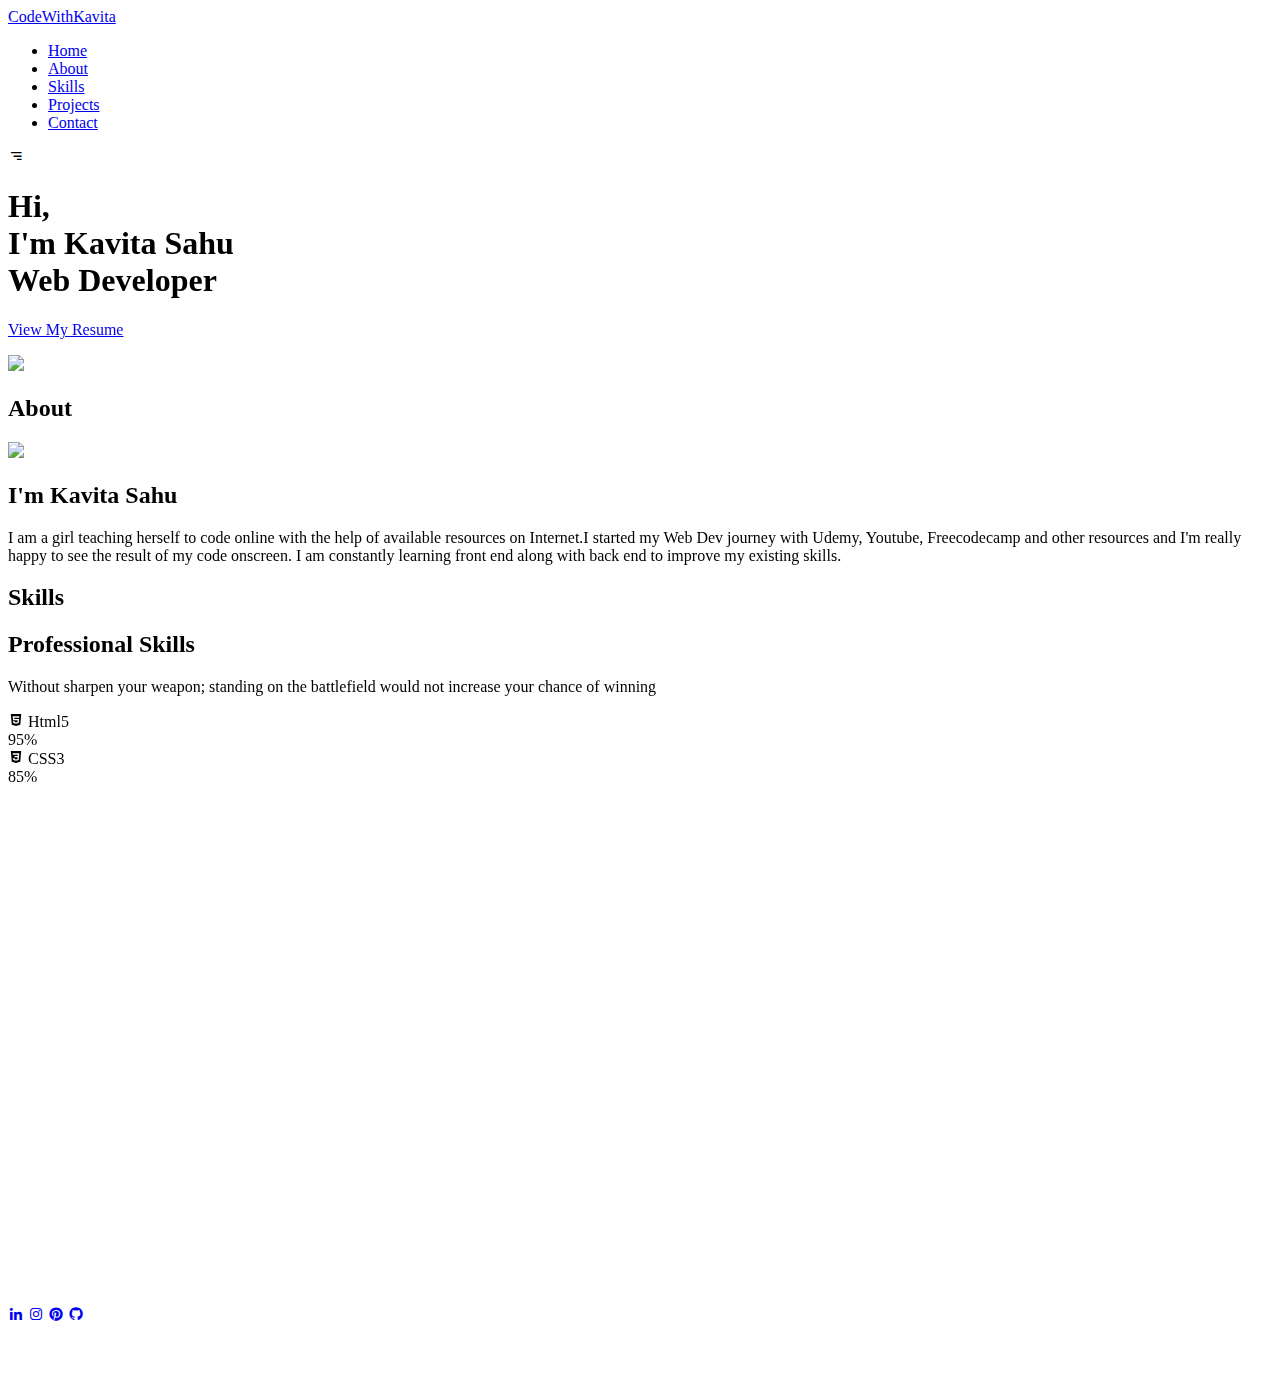
==== index.html @ 17d5a654 "Add files via upload" ====
<!DOCTYPE html>
<html lang="en">
  <head>
    <meta charset="UTF-8" />
    <meta http-equiv="X-UA-Compatible" content="IE=edge" />
    <meta name="viewport" content="width=device-width, initial-scale=1.0" />
    <title>Kv Portfolio</title>
    <link rel="stylesheet" href="./assets/css/styles.css" />
    <link
      rel="stylesheet"
      href="https://unpkg.com/boxicons@latest/css/boxicons.min.css"
    />
    <link href="https://unpkg.com/aos@2.3.1/dist/aos.css" rel="stylesheet" />
  </head>
  <body>
    <!-- Header Section -->
    <header class="header">
      <nav class="nav bd_grid">
        <div>
          <a href="#" class="nav_logo">CodeWithKavita</a>
        </div>

        <div class="nav_menu" id="nav_menu">
          <ul class="nav_list">
            <li class="nav_items">
              <a href="#home" class="nav_link active">Home</a>
            </li>
            <li class="nav_items">
              <a href="#about" class="nav_link active">About</a>
            </li>
            <li class="nav_items">
              <a href="#skills" class="nav_link active">Skills</a>
            </li>
            <li class="nav_items">
              <a href="#projects" class="nav_link active">Projects</a>
            </li>
            <li class="nav_items">
              <a href="#contact" class="nav_link active">Contact</a>
            </li>
          </ul>
        </div>

        <div class="nav_toggle" id="nav_toggle">
          <i class="bx bx-menu-alt-right"></i>
        </div>
      </nav>
    </header>

    <main class="main">
      <!-- HOME SECTION -->
      <section class="home bd_grid" id="home">
        <div class="home_data" data-aos="fade-down">
          <h1 class="home_title">
            Hi, <br />I'm <span class="home_title-color">Kavita Sahu</span
            ><br />Web Developer
          </h1><a href="My Resume.pdf" target="_blank" class="button"></i>View My Resume</a>
        </p>
        </div>
        <div class="home_img" data-aos="fade-down" data-aos-delay="500">
          <img src="assets/img/home.png">
      </div>
      </section>

      <!-- ABOUT SECTION -->
      <section class="about section" id="about">
        <h2 class="section-title" data-aos="fade-down">About</h2>

        <div class="about_container bd_grid">
          <div class="about_img" data-aos="fade-down" data-aos-delay="50">
            <img src="assets/img/about.png">
            
              <title>profile</title>
              <line
                y1="741.25278"
                x2="166"
                y2="741.25278"
                fill="none"
                stroke="#3f3d56"
                stroke-miterlimit="10"
              />
              <rect
                x="243"
                y="127.75278"
                width="737"
                height="499"
                rx="19.39764"
                fill="#f2f2f2"
              />
              <rect
                x="220.5"
                y="96.25278"
                width="737"
                height="499"
                rx="19.39764"
                fill="none"
                stroke="#3f3d56"
                stroke-miterlimit="10"
              />
              <line
                x1="220.5"
                y1="144.09298"
                x2="957.5"
                y2="144.09298"
                fill="none"
                stroke="#3f3d56"
                stroke-miterlimit="10"
              />
              <rect
                x="661"
                y="256.25278"
                width="201"
                height="31"
                rx="7.09252"
                fill="#6c63ff"
                opacity="0.3"
              />
              <rect
                x="622.5"
                y="342.25278"
                width="278"
                height="25"
                rx="7.09252"
                fill="#6c63ff"
                opacity="0.3"
              />
              <rect
                x="622.5"
                y="410.25278"
                width="278"
                height="25"
                rx="7.09252"
                fill="#6c63ff"
                opacity="0.3"
              />
              <rect
                x="622.5"
                y="478.25278"
                width="278"
                height="25"
                rx="7.09252"
                fill="#6c63ff"
                opacity="0.3"
              />
              <rect
                x="671"
                y="246.25278"
                width="201"
                height="31"
                rx="7.09252"
                fill="none"
                stroke="#3f3d56"
                stroke-miterlimit="10"
              />
              <rect
                x="632.5"
                y="332.25278"
                width="278"
                height="25"
                rx="7.09252"
                fill="none"
                stroke="#3f3d56"
                stroke-miterlimit="10"
              />
              <rect
                x="632.5"
                y="400.25278"
                width="278"
                height="25"
                rx="7.09252"
                fill="none"
                stroke="#3f3d56"
                stroke-miterlimit="10"
              />
              <rect
                x="632.5"
                y="468.25278"
                width="278"
                height="25"
                rx="7.09252"
                fill="none"
                stroke="#3f3d56"
                stroke-miterlimit="10"
              />
              <circle
                cx="276.5"
                cy="126.25278"
                r="15"
                fill="#6c63ff"
                opacity="0.3"
              />
              <circle
                cx="318.5"
                cy="126.25278"
                r="15"
                fill="#6c63ff"
                opacity="0.3"
              />
              <circle
                cx="360.5"
                cy="126.25278"
                r="15"
                fill="#6c63ff"
                opacity="0.3"
              />
              <circle
                cx="282.5"
                cy="120.25278"
                r="15"
                fill="none"
                stroke="#3f3d56"
                stroke-miterlimit="10"
              />
              <circle
                cx="324.5"
                cy="120.25278"
                r="15"
                fill="none"
                stroke="#3f3d56"
                stroke-miterlimit="10"
              />
              <circle
                cx="366.5"
                cy="120.25278"
                r="15"
                fill="none"
                stroke="#3f3d56"
                stroke-miterlimit="10"
              />
              <path
                d="M537.854,653.37916c-2.51135-11.56848-3.17724-27.36932-2.33252-38.36047,0,0-12.69836-55.78644-22.68994-60.99133l-.00305.003c-.153.19678-5.00195,6.55383-5.61706,26.22443-.62452,19.98284-7.69971,33.09655-7.69971,33.09655s2.28955,24.90766.98047,40.02777Z"
                transform="translate(-84.5 -79.12639)"
                fill="#6c63ff"
              />
              <path
                d="M630.22827,298.37916H399.77173A23.77169,23.77169,0,0,0,376,322.15083V629.6075a23.77168,23.77168,0,0,0,23.77173,23.77166h80.855c-2.7002-11.19934-6.057-28.69067-2.65735-40.85241l-.00159-.008.0022.00525c.15869-.56757.32727-1.12738.51611-1.67047a63.49747,63.49747,0,0,0,2.29175-24.35407,50.6095,50.6095,0,0,0,0-21.23175c-2.4978-11.65564-4.24634-23.10522-4.24634-23.10522s-1.377-15.40234-.1748-24.84424c.02661-.2074.05762-.404.08667-.60541-.42432-.09655-.66235-.15228-.66235-.15228s3.53881-16.02789,4.78759-26.22748c.29493-2.40783.683-5.46032,1.10315-8.71478a20.93993,20.93993,0,0,1-3.3927-.86035c-11.24035-3.9549-14.779-39.75751-14.779-39.75751V429.656s-3.74683-17.38092,9.36694-25.08258c12.62793-7.41644,17.66968-9.44617,18.02613-9.58643.09619-.06878.19018-.13128.28833-.20727a11.06127,11.06127,0,0,0,3.28967-4.23371q.02619-.42873.01233-.85211c-.21326-4.06665-3.04419-7.76507-5.73047-10.99225q-3.43653-4.12857-6.87341-8.25726a8.07194,8.07194,0,0,1-1.77027-2.86487,6.604,6.604,0,0,1-.187-1.80389q-.00275-.33691.004-.673.056-3.07836.16724-6.15545c.06445-1.79224.51562-4.05353,2.27075-4.42182.91284-.19159,2.12109.14246,2.60364-.65576a1.56534,1.56534,0,0,0,.11682-1.06054c-.00586.02661-.00733.05444-.015.0805-.00586-.03339-.01159-.06695-.01782-.09985a22.43656,22.43656,0,0,1-.65051-4.38636,5.84207,5.84207,0,0,1,.282-1.96984c1.01672-2.97516,4.51782-4.196,7.61133-4.75727,3.09375-.56134,6.56653-1.04425,8.5083-3.51709a26.9506,26.9506,0,0,1,1.68884-2.37384,6.62979,6.62979,0,0,1,3.16589-1.59674,17.49792,17.49792,0,0,1,11.50623,1.02118c1.49646.68286,2.99963,1.60248,4.64124,1.49841,1.70507-.108,3.16162-1.3081,4.84509-1.60009,2.71911-.47156,5.31872,1.56567,6.65869,3.97827a9.85108,9.85108,0,0,1,1.23279,5.02313,6.912,6.912,0,0,1-1.76416,4.74109c-1.17017,1.24145-2.91626,2.09418-3.4021,3.72955-.198.66565-.152,1.38257-.32691,2.05457-.02185.084-.05737.16241-.08606.24365.03211.04169.06714.08112.09888.123a21.231,21.231,0,0,1-10.33215,33.01928c-.00794.21058-.01624.42133-.01514.63306a9.173,9.173,0,0,0,2.8396,7.0647l18.54724,7.606s11.16565-1.3534,15.19495,15.30957a28.82628,28.82628,0,0,1,.68982,8.45746c-.14636,2.51251.19507,6.93573,3.05725,12.66,4.57934,9.15881,3.53857,30.18237-5.82837,32.26392-8.87231,1.97161-12.32361,1.14331-12.66382,1.05023l-.02014.3681c.14612,3.94489,1.55029,37.969,6.64758,42.086,1.40955,1.13849,1.14026,1.90753-.01635,2.42578l.0028.00336s.0094.21856.03113.612c.15308,2.48846.93994,11.96472,4.35254,17.357,3.956,6.24457,3.54077,42.25739,3.54077,42.25739l2.70386,21.23181s-1.66419,13.11371,0,15.4024c.94556,1.29785,2.09057,21.40351,2.905,38.56964h69.53027A23.77168,23.77168,0,0,0,654,629.6075V322.15083A23.77169,23.77169,0,0,0,630.22827,298.37916Z"
                transform="translate(-84.5 -79.12639)"
                fill="#6c63ff"
              />
              <rect
                x="267.5"
                y="192.25278"
                width="278"
                height="355"
                rx="23.77165"
                fill="none"
                stroke="#3f3d56"
                stroke-miterlimit="10"
              />
              <path
                d="M185.32419,400.757S176,398,174,401s2.72669,24.7477,2.72669,24.7477l20.54589,1.24859-7.17022-18.10653Z"
                transform="translate(-84.5 -79.12639)"
                fill="#2f2e41"
              />
              <path
                d="M113.44417,579.34709s18.69466,41.04232,4.29762,39.753-19.98395-39.753-19.98395-39.753Z"
                transform="translate(-84.5 -79.12639)"
                fill="#a0616a"
              />
              <path
                d="M235.71128,575.07127s-8.20129,44.34751,5.45523,39.61078,9.76437-43.40874,9.76437-43.40874Z"
                transform="translate(-84.5 -79.12639)"
                fill="#a0616a"
              />
              <path
                d="M181.34664,390.46647s-.21488,20.6286,7.73573,21.703-4.51251,12.03335-4.51251,12.03335l-14.18216,2.79346L149.974,425.49212l-9.025-11.60359s15.90121-7.52084,9.025-30.9429Z"
                transform="translate(-84.5 -79.12639)"
                fill="#a0616a"
              />
              <path
                d="M181.34664,390.46647s-.21488,20.6286,7.73573,21.703-4.51251,12.03335-4.51251,12.03335l-14.18216,2.79346L149.974,425.49212l-9.025-11.60359s15.90121-7.52084,9.025-30.9429Z"
                transform="translate(-84.5 -79.12639)"
                opacity="0.1"
              />
              <path
                d="M217.87645,564.95005s10.09942,21.703,2.14881,89.82036c0,0,2.3637,24.0667.42977,28.5792s-17.83515,65.75367-17.83515,65.75367-20.41371,4.5125-23.20717-9.025c0,0,2.79346-19.33931,2.57857-22.34765s4.51251-35.88516,4.51251-35.88516l-9.66966-63.60485-7.306,57.37329s0,16.54586-2.36369,20.19884,0,77.14236,0,77.14236,6.66132,11.17383-3.4381,11.38871-19.12443-.21488-19.984-7.306-1.28929-14.18216-3.4381-18.47979-4.94227-53.50543-4.29762-70.69593-14.18216-105.50669-9.45478-114.74659S217.87645,564.95005,217.87645,564.95005Z"
                transform="translate(-84.5 -79.12639)"
                fill="#2f2e41"
              />
              <circle cx="85.8877" cy="293.29006" r="25.78575" fill="#a0616a" />
              <path
                d="M144.60195,414.31829s15.68633,11.60359,38.46374,2.3637c0,0,7.52084-3.653,6.8762-9.2399s15.68633,44.91018,15.68633,44.91018l16.54586,87.88643-.85953,35.88517s-7.306-3.653-30.08337,4.51251-59.95187-9.2399-59.95187-9.2399l1.28929-92.18405,1.28928-53.72031,3.4381-11.81847S139.015,410.45043,144.60195,414.31829Z"
                transform="translate(-84.5 -79.12639)"
                fill="#f2f2f2"
              />
              <path
                d="M182.06324,399.89323s3.79591-.61662,7.44889,5.18517,12.24823,9.45477,12.24823,9.45477,20.84348,1.28929,23.85182,12.46312,10.52918,26.43039,14.18216,54.57983,10.95894,73.05963,12.03335,76.71261-1.50417,14.8268,1.50417,18.2649-21.27325,3.4381-21.27325,3.4381-2.14881-17.62026-3.653-17.62026-1.0744,11.81847.42977,20.41372-10.95895,0-10.95895,0-9.66965-39.32327-18.90955-74.77867S184.355,452.99692,186.074,445.04631s6.44644-30.728,3.00834-32.87683S182.06324,399.89323,182.06324,399.89323Z"
                transform="translate(-84.5 -79.12639)"
                fill="#2f2e41"
              />
              <path
                d="M151.07551,399.87428s-5.614,3.05531-19.7962,13.15473-23.85182,17.83514-23.85182,17.83514-5.58691,4.29762-9.025,29.86849S87.22865,552.48693,90.237,560.8673s4.08275,13.32264,3.00834,18.26491,22.56253,4.72739,22.99229,3.653-.64464-20.6286.42977-21.05836,6.87619,11.60359,7.9506,21.703,13.53752,18.05,16.331,18.05,17.1905-58.23282,17.40538-97.98585-4.72739-73.2745-8.38037-78.00189S151.07551,399.87428,151.07551,399.87428Z"
                transform="translate(-84.5 -79.12639)"
                fill="#2f2e41"
              />
              <path
                d="M188.86748,751.03721s1.71905-4.72739,7.73573-3.22322,10.09942-3.86786,10.09942-3.86786,3.22322-.42977,1.0744,3.653-3.86786,6.8762-3.86786,6.8762,12.89288,29.43873,4.51251,36.52981-18.05,2.79346-18.05,2.79346-9.45477-6.66132-9.025-24.28159c0,0-.42976-5.58691-5.58691-14.61192s-9.025-22.77741-2.79346-25.356,7.83546-2.67436,7.83546-2.67436-2.916,13.33721,4.61624,17.99776Z"
                transform="translate(-84.5 -79.12639)"
                fill="#3f3d56"
              />
              <path
                d="M148.89957,784.3438s-5.15715-9.66966,3.4381-10.74406,17.83515-1.71905,17.40538,2.79345-1.50417,11.38871-1.50417,11.38871l1.50417,4.94227s.42977,12.24823,1.93393,13.7524,9.66966,14.397-7.73572,14.397-22.56253-1.93393-21.05836-6.01667,1.93393-24.28158,1.93393-24.28158Z"
                transform="translate(-84.5 -79.12639)"
                fill="#3f3d56"
              />
              <path
                d="M162.22221,351.78785s12.03335,3.22322,18.26491,4.51251,5.58691-2.3637,5.58691-2.3637,8.16549,1.07441,7.73572.21488,3.4381-5.372-1.0744-10.52918-3.22322-9.025-3.22322-9.025h-3.86786l-1.07441-1.50417h-6.01668s-4.5125-1.71905-16.331,0-27.93456,2.14881-29.22385,9.2399-7.95061,15.90121-5.58691,19.98395,15.90121,20.84348,17.1905,27.93456,7.30933,8.66659,7.09277,4.22585-6.23325-19.91218-1.0761-20.55682S164.5859,360.16822,162.22221,351.78785Z"
                transform="translate(-84.5 -79.12639)"
                fill="#2f2e41"
              />
              <path
                d="M1019.38065,86.58377a22.982,22.982,0,0,0-19.80994,13.851c-4.9535,11.97382,1.42449,26.03885,10.999,34.77028s21.87358,13.72225,33.04831,20.28234c15.00952,8.81128,28.4968,21.04282,36.00691,36.74386s8.30888,35.15009-.51891,50.14991c-8.1937,13.9224-23.09255,22.2549-37.30219,29.9397"
                transform="translate(-84.5 -79.12639)"
                fill="none"
                stroke="#3f3d56"
                stroke-miterlimit="10"
              />
              <ellipse cx="947.5" cy="8.5" rx="17.5" ry="8.5" fill="#6c63ff" />
              <ellipse cx="961.5" cy="64.5" rx="17.5" ry="8.5" fill="#6c63ff" />
              <ellipse cx="929.5" cy="73.5" rx="17.5" ry="8.5" fill="#6c63ff" />
              <ellipse
                cx="979.5"
                cy="120.5"
                rx="17.5"
                ry="8.5"
                fill="#6c63ff"
              />
              <ellipse
                cx="1014.5"
                cy="120.5"
                rx="17.5"
                ry="8.5"
                fill="#6c63ff"
              />
            </svg>
          </div>

          <div>
            <h2
              class="about_subtitle"
              data-aos="fade-down"
              data-aos-delay="350"
            >
              I'm Kavita Sahu
            </h2>
            <p class="about_text" data-aos="fade-down" data-aos-delay="450">
           I am a girl teaching herself to code online with the help of available resources on Internet.I started my Web Dev journey with Udemy, Youtube, Freecodecamp and other resources and I'm really happy to see the result of my code onscreen. I am constantly learning front end along with back end to improve my existing skills.
            </p>
          </div>
        </div>
      </section>

      <!-- SKILLS SECTION -->
      <section class="skills section" id="skills">
        <h2 class="section-title" data-aos="fade-down">Skills</h2>

        <div class="skills_container bd_grid">
          <div>
            <h2
              class="skills_subtitle"
              data-aos="fade-down"
              data-aos-delay="250"
            >
              Professional Skills
            </h2>
            <p class="skills_text" data-aos="fade-down" data-aos-delay="350">
              Without sharpen your weapon; standing on the battlefield would not
              increase your chance of winning
            </p>
            <!-- SKILLS HTML -->
            <div class="skills_data" data-aos="fade-right">
              <div class="skills_name">
                <i class="bx bxl-html5 skill_icon"></i>
                <span class="skill_name">Html5</span>
              </div>

              <div><span class="skill_percentage">95%</span></div>

              <div class="skill_bar skill_html"></div>
            </div>

            <!-- SKILLS css -->
            <div class="skills_data" data-aos="fade-right" data-aos-delay="250">
              <div class="skills_name">
                <i class="bx bxl-css3 skill_icon"></i>
                <span class="skill_name">CSS3</span>
              </div>

              <div><span class="skill_percentage">85%</span></div>

              <div class="skill_bar skill_css"></div>
            </div>

            <!-- SKILLS JS -->
            <div class="skills_data" data-aos="fade-right" data-aos-delay="250">
              <div class="skills_name">
                <i class="bx bxl-javascript skill_icon"></i>
                <span class="skill_name">JS</span>
              </div>

              <div><span class="skill_percentage">75%</span></div>

              <div class="skill_bar skill_js"></div>
            </div>

            <!-- SKILLS UI/UX -->
            <div class="skills_data" data-aos="fade-right" data-aos-delay="250">
              <div class="skills_name">
                <i class="bx bxl-react skill_icon"></i>
                <span class="skill_name">React</span>
              </div>

              <div><span class="skill_percentage">85%</span></div>

              <div class="skill_bar skill_ui"></div>
            </div>
          </div>

                <circle
                cx="75.36532"
                cy="147.52379"
                r="75.36532"
                fill="#ff6584"
              />
              <path
                d="M1004.987,679.01278a136.64937,136.64937,0,0,1-6.38326,37.7743c-.08893.28379-.18213.56334-.2753.84715H974.50666c.02541-.25416.05085-.538.07627-.84715,1.5884-18.26028,10.74606-129.39752-.20334-148.4033C975.33687,569.9256,1006.83381,620.99164,1004.987,679.01278Z"
                transform="translate(-130.62041 -46.62582)"
                fill="#e6e6e6"
              />
              <path
                d="M1003.19956,716.78708c-.19909.28379-.40664.56758-.61842.84715H984.71056c.13555-.24144.29227-.52523.4744-.84715,2.95233-5.32856,11.69063-21.25916,19.80207-37.7743,8.71716-17.74774,16.71423-36.169,16.04074-42.836C1021.23531,637.68045,1027.267,683.51959,1003.19956,716.78708Z"
                transform="translate(-130.62041 -46.62582)"
                fill="#e6e6e6"
              />
              <rect
                x="253.75919"
                y="669.38465"
                width="685"
                height="2.24072"
                fill="#e6e6e6"
              />
              <path
                d="M822.84364,785.9808l3.32758-27.45259,94.00433-24.125-10.81466-32.444c7.53317-21.60748,20.759-32.2,44.92242-21.62931l41.56416,25.82015a26.533,26.533,0,0,1,12.49331,23.97036v0a26.51238,26.51238,0,0,1-15.09493,22.535C946.71544,774.71149,887.41112,783.15126,822.84364,785.9808Z"
                transform="translate(-130.62041 -46.62582)"
                fill="#ffb8b8"
              />
              <path
                d="M828.66691,794.29977l-29.11638-4.15948-27.23329,5.55781a11.76263,11.76263,0,0,1-14.1045-11.0354v0a11.76267,11.76267,0,0,1,4.67429-9.88433l42.67473-32.15219A19.2662,19.2662,0,0,1,830.519,744.136l10.62634,10.23277c-7.60426,4.71745-13.25855,11.79578-16.63793,21.62931Q835.46964,782.0244,828.66691,794.29977Z"
                transform="translate(-130.62041 -46.62582)"
                fill="#2f2e41"
              />
              <circle
                cx="725.85545"
                cy="432.52561"
                r="26.92727"
                fill="#ffb8b8"
              />
              <path
                d="M898.54623,532.25232l-60.31251,25.37284c4.90182-24.6117,7.3447-47.03168,0-60.72845l38.6832-4.57544C874.99682,502.84723,884.78379,516.94354,898.54623,532.25232Z"
                transform="translate(-130.62041 -46.62582)"
                fill="#ffb8b8"
              />
              <path
                d="M796.22294,785.14891l-22.46121-1.6638c-13.76-57.37964-20.805-111.61522-17.73-161.1123a27.99719,27.99719,0,0,1,28.55155-26.31008h0a27.95972,27.95972,0,0,1,18.63912,7.698l29.04629,27.64082a119.53382,119.53382,0,0,1,29.4304,43.81895c8.2263,21.54543,5.27317,33.62388-14.36545,31.57272a48.46037,48.46037,0,0,1-31.55432-16.7762l-21.22016-24.66128Z"
                transform="translate(-130.62041 -46.62582)"
                fill="#ffb8b8"
              />
              <path
                d="M778.829,853.33321h0a19.21665,19.21665,0,0,1-16.93815-25.37662l4.38389-12.8594,3.32759-32.444c5.12583-10.45979,12.38523-8.895,20.79742-.8319,5.348-.52506,6.49594-5.87278,5.82327-13.31035l16.86453,22.70225a13.53384,13.53384,0,0,1,1.45034,13.68454l-16.97287,37.23082A19.21666,19.21666,0,0,1,778.829,853.33321Z"
                transform="translate(-130.62041 -46.62582)"
                fill="#2f2e41"
              />
              <path
                d="M991.30271,703.20708c-30.78017,17.46983-40.42721,17.97672-71.12716,30.36423l-26.6207-14.97414c-31.26416,11.56034-53.19528-4.287-76.95044-27.86854,15.54546-25.89253,8.67013-59.53966,18.30173-59.06466l115.21769,36.1875,4.99138,12.47846Z"
                transform="translate(-130.62041 -46.62582)"
                fill="#2f2e41"
              />
              <path
                d="M954.28331,676.17044c-40.6823,17.60906-84.48565-1.03464-121.87286-42.01078l-24.75581-99.97937a8.344,8.344,0,0,1,6.42773-10.32486l28.72679-5.74536,14.14224,22.46121,28.28449-24.9569,30.03793,9.8201A23.19158,23.19158,0,0,1,930.9073,543.455Z"
                transform="translate(-130.62041 -46.62582)"
                fill="#6c63ff"
              />
              <path
                d="M889.66449,760.92835h0a14.69073,14.69073,0,0,1-5.97562-23.22858l19.01689-22.43017,13.31034,7.48707-6.854,27.943A14.69072,14.69072,0,0,1,889.66449,760.92835Z"
                transform="translate(-130.62041 -46.62582)"
                opacity="0.2"
              />
              <path
                d="M889.66449,757.60077l0,0a14.69073,14.69073,0,0,1-5.97562-23.22858L902.70572,711.942l13.31034,7.48707-6.854,27.943A14.69073,14.69073,0,0,1,889.66449,757.60077Z"
                transform="translate(-130.62041 -46.62582)"
                fill="#ffb8b8"
              />
              <path
                d="M919.34365,726.08424,899.37813,712.7739l29.11638-77.3664L917.67986,526.429l9.86544,6.1659a46.09758,46.09758,0,0,1,20.72563,29.82761l15.99514,77.97633C957.26725,676.34074,945.60181,707.96424,919.34365,726.08424Z"
                transform="translate(-130.62041 -46.62582)"
                fill="#6c63ff"
              />
              <polygon
                points="776.661 555.922 786.644 605.836 778.433 635.028 776.661 555.922"
                opacity="0.2"
              />
              <path
                d="M830.14152,476.84239s-15.517-50.78312,31.90729-40.13255c7.3558,1.652,13.71081,5.92791,18.76625,11.52072a4.56981,4.56981,0,0,0,3.57247,1.45942c7.57575,0,12.25524,27.07165-2.89626,38.97641,0,0,3.0916-16.01961-2.528-21.47812a12.0563,12.0563,0,0,1-2.5013-3.22058c-3.65758-7.37809-15.95243-9.79984-24.432-9.17173-4.329.32067-4.70747,7.8684-9.4997,6.81418C831.62612,459.21134,828.1454,471.843,830.14152,476.84239Z"
                transform="translate(-130.62041 -46.62582)"
                fill="#2f2e41"
              />
              <path
                d="M877.87455,552.21622l-.3135,2.29926-1.93792,14.18773-3.17365,23.23436-.79455,5.81721a1.85307,1.85307,0,0,1-1.83645,1.60276H848.65539a1.85358,1.85358,0,0,1-1.83647-1.59825l-.80823-5.82172-3.22718-23.23436-1.97213-14.19807-.31689-2.2845a1.85321,1.85321,0,0,1,1.83531-2.10888h33.70831a1.85417,1.85417,0,0,1,1.83644,2.10446Z"
                transform="translate(-130.62041 -46.62582)"
                fill="#e6e6e6"
              />
              <path
                d="M713.94258,497.33038H743.294a1.85356,1.85356,0,0,1,1.85356,1.85356v2.44864a1.85351,1.85351,0,0,1-1.85351,1.85351H713.94263a1.85356,1.85356,0,0,1-1.85356-1.85356V499.1839A1.85351,1.85351,0,0,1,713.94258,497.33038Z"
                fill="#3f3d56"
              />
              <path
                d="M880.52618,553.18977a196.18942,196.18942,0,0,1-42.57495,0,1.85342,1.85342,0,0,1-1.85346-1.85341h0v-2.44879a1.85343,1.85343,0,0,1,1.85346-1.85341,174.44189,174.44189,0,0,0,42.57495,0,1.85344,1.85344,0,0,1,1.85341,1.85341v2.44879A1.85344,1.85344,0,0,1,880.52618,553.18977Z"
                transform="translate(-130.62041 -46.62582)"
                fill="#3f3d56"
              />
              <circle cx="727.75919" cy="527.00841" r="8" fill="#fff" />
              <path
                d="M878.94621,590.46462v0A14.69073,14.69073,0,0,1,860.9047,606.269L832.31055,599.404l.68373-15.25628,28.0328-6.47708A14.69073,14.69073,0,0,1,878.94621,590.46462Z"
                transform="translate(-130.62041 -46.62582)"
                fill="#ffb8b8"
              />
              <path
                d="M840.31347,602.13164l-77.1686,1.92921a19.16715,19.16715,0,0,1-19.45354-21.8718v0a19.16712,19.16712,0,0,1,5.88033-11.28657l36.33349-33.9894a48.51883,48.51883,0,0,1,24.20448-12.25587l12.734-2.38762,7.48707,56.569-43.25863-4.99138,50.7457,5.82328Z"
                transform="translate(-130.62041 -46.62582)"
                fill="#6c63ff"
              />
              <path
                d="M738.65069,768.1268H541.64343a6.60576,6.60576,0,0,1-6.60576-6.60576h0q107.12263-12.44971,210.21878,0h0A6.60576,6.60576,0,0,1,738.65069,768.1268Z"
                transform="translate(-130.62041 -46.62582)"
                fill="#2f2e41"
              />
              <path
                d="M745.25645,761.90961,535.03767,761.521l24.36362-40.99461.11657-.19429V629.98469a8.34976,8.34976,0,0,1,8.35046-8.35046H711.26008a8.34976,8.34976,0,0,1,8.35046,8.35046v90.96916Z"
                transform="translate(-130.62041 -46.62582)"
                fill="#3f3d56"
              />
              <path
                d="M567.67792,627.46285a2.72307,2.72307,0,0,0-2.72,2.72v82.37778a2.7232,2.7232,0,0,0,2.72,2.72H712.6162a2.72333,2.72333,0,0,0,2.72-2.72V630.18287a2.7232,2.7232,0,0,0-2.72-2.72Z"
                transform="translate(-130.62041 -46.62582)"
                fill="#fff"
              />
              <path
                d="M568.63047,726.16076a1.169,1.169,0,0,0-1.0591.67849l-7.50719,16.32013a1.16568,1.16568,0,0,0,1.05891,1.653H718.99531a1.1656,1.1656,0,0,0,1.0424-1.68712l-8.16006-16.32012a1.15981,1.15981,0,0,0-1.0424-.64434Z"
                transform="translate(-130.62041 -46.62582)"
                fill="#2f2e41"
              />
              <circle cx="508.94379" cy="577.72843" r="1.74859" fill="#fff" />
              <path
                d="M624.04664,747.92093a1.16751,1.16751,0,0,0-1.1255.86253l-1.8831,6.99434a1.16562,1.16562,0,0,0,1.1255,1.46892H657.976a1.16545,1.16545,0,0,0,1.10121-1.54709l-2.421-6.99434a1.16634,1.16634,0,0,0-1.10159-.78436Z"
                transform="translate(-130.62041 -46.62582)"
                fill="#2f2e41"
              />
              <polygon
                points="588.99 672.346 588.99 673.901 428.781 673.901 428.901 673.706 428.901 672.346 588.99 672.346"
                fill="#2f2e41"
              />
              <path
                d="M491.52194,667.13261a175.14542,175.14542,0,0,0,8.18151,48.41582c.114.36373.23344.722.35286,1.0858H530.589c-.03257-.32576-.06518-.68949-.09775-1.0858-2.03588-23.40445-13.77337-165.85054.26061-190.21049C529.52494,527.3141,489.1549,592.76613,491.52194,667.13261Z"
                transform="translate(-130.62041 -46.62582)"
                fill="#e6e6e6"
              />
              <path
                d="M493.813,715.54843c.25518.36373.5212.72747.79265,1.0858h22.905c-.17373-.30946-.3746-.67319-.608-1.0858-3.784-6.82969-14.984-27.24816-25.38058-48.41582-11.17289-22.74753-21.42285-46.35825-20.55963-54.90349C470.6963,614.15641,462.96541,672.909,493.813,715.54843Z"
                transform="translate(-130.62041 -46.62582)"
                fill="#e6e6e6"
              />
              <path
                d="M545.473,221.78479l12.41349-9.92842c-9.64348-1.06394-13.60582,4.19541-15.22744,8.35823-7.53388-3.12835-15.73541.97151-15.73541.97151l24.83709,9.01675A18.79465,18.79465,0,0,0,545.473,221.78479Z"
                transform="translate(-130.62041 -46.62582)"
                fill="#3f3d56"
              />
              <path
                d="M919.35713,170.6795l12.41349-9.92841c-9.64349-1.06394-13.60582,4.19541-15.22744,8.35823-7.53389-3.12835-15.73541.97151-15.73541.97151l24.83709,9.01674A18.79483,18.79483,0,0,0,919.35713,170.6795Z"
                transform="translate(-130.62041 -46.62582)"
                fill="#3f3d56"
              />
              <path
                d="M847.87608,302.43457l12.41348-9.92842c-9.64348-1.06394-13.60581,4.19541-15.22743,8.35823-7.53389-3.12835-15.73542.97151-15.73542.97151l24.8371,9.01674A18.79481,18.79481,0,0,0,847.87608,302.43457Z"
                transform="translate(-130.62041 -46.62582)"
                fill="#3f3d56"
              />
              <ellipse
                cx="320.01291"
                cy="272.58054"
                rx="112.0821"
                ry="228.69277"
                transform="translate(-173.90826 14.4814) rotate(-10.22048)"
                fill="#e6e6e6"
              />
              <path
                d="M301.65642,229.77517q14.78775,40.21121,26.31876,81.51807,11.509,41.26774,19.68957,83.36863,8.18007,42.08713,12.9707,84.73824,4.767,42.57644,6.1255,85.44331,1.35042,42.82083-.7457,85.65769-.258,5.24814-.56839,10.49347c-.21056,3.58181,5.36184,3.56959,5.57167,0q2.52606-42.97206,1.585-86.05062-.94624-42.83215-5.3194-85.49687-4.38378-42.78927-12.14609-85.146-7.767-42.33823-18.91259-83.9628-11.13864-41.57793-25.61467-82.16468-1.76623-4.94872-3.58171-9.87963c-1.22732-3.33733-6.6142-1.89487-5.37265,1.48117Z"
                transform="translate(-130.62041 -46.62582)"
                fill="#3f3d56"
              />
              <path
                d="M340.048,335.23028l24.68456-54.8093L371.69,264.9728a2.87134,2.87134,0,0,0-.99943-3.81155,2.80754,2.80754,0,0,0-3.81155.99942L342.19442,316.97,335.237,332.41815a2.87134,2.87134,0,0,0,.99943,3.81155,2.80754,2.80754,0,0,0,3.81155-.99942Z"
                transform="translate(-130.62041 -46.62582)"
                fill="#3f3d56"
              />
              <path
                d="M345.50228,372.68041l-56.28535-21.10324-15.86421-5.948a2.80924,2.80924,0,0,0-3.42691,1.94574,2.84665,2.84665,0,0,0,1.94574,3.42691L328.15689,372.105l15.86421,5.948a2.80924,2.80924,0,0,0,3.42691-1.94574,2.84663,2.84663,0,0,0-1.94573-3.42691Z"
                transform="translate(-130.62041 -46.62582)"
                fill="#3f3d56"
              />
              <path
                d="M301.67218,671.62582s67.78868-22.28669,130.93431,0"
                transform="translate(-130.62041 -46.62582)"
                fill="#e6e6e6"
              />
              <path
                d="M604.99788,661.06645c13.43289-.13986,26.86407-.38,40.29636-.5625q6.717-.09126,13.43431-.16c3.85856-.04017,3.86843-6.04028,0-6-13.43289.13986-26.86407.38-40.29636.5625q-6.717.09124-13.43431.16c-3.85856.04017-3.86843,6.04027,0,6Z"
                transform="translate(-130.62041 -46.62582)"
                fill="#6c63ff"
              />
              <path
                d="M604.99788,675.06645l54.29031-.5625,15.44036-.16c3.85858-.04,3.86842-6.04008,0-6l-54.29031.5625-15.44036.16c-3.85858.04-3.86842,6.04008,0,6Z"
                transform="translate(-130.62041 -46.62582)"
                fill="#6c63ff"
              />
              <path
                d="M604.99788,689.06645l54.29031-.5625,15.44036-.16c3.85858-.04,3.86842-6.04008,0-6l-54.29031.5625-15.44036.16c-3.85858.04-3.86842,6.04008,0,6Z"
                transform="translate(-130.62041 -46.62582)"
                fill="#6c63ff"
              />
            </svg>
          </div>
        </div>
      </section>

      <!-- WORK SECTION -->
      <section class="work section" id="work">
        <h2 class="section-title" data-aos="fade-down">Projects</h2>

        <div
          class="work_container bd_grid"
          data-aos="fade-down"
          data-aos-delay="250"
        >
          <div class="work_img">
            <a href="https://kv-movieapp.netlify.app" target="_blank"><img src="./assets/img/movie.png"></a>
          </div>

          <div class="work_img">
            <a href="https://kv-themeclock.netlify.app" target="_blank"><img src="./assets/img/themeclock.png"/></a>
          </div>

          <div class="work_img">
            <a href="https://kv-notes-app.netlify.app" target="_blank"><img src="./assets/img/notesapp.png"/></a>
          </div>

          <div class="work_img">
            <a href="https://kv-to-do-list.netlify.app" target="_blank"><img src="./assets/img/todolist.png"/></a>
          </div>

          <div class="work_img">
            <a href="https://kvquizapp.netlify.app" target="_blank"><img src="./assets/img/quiz.png"/></a>
          </div>

          
          </div>
        </div>
      </section>

      <!-- CONTACT SECTION -->

      <section class="contact section" id="contact">
        <h2 class="section-title" data-aos="fade-down">Contact</h2>

        <div class="contact_container bd_grid">
          <form action="#" class="contact_form">
            <input
              type="text"
              placeholder="Name"
              class="control_input"
              data-aos="fade-right"
              data-aos-delay="250"
            />
            <input
              type="mail"
              placeholder="Email"
              class="control_input"
              data-aos="fade-right"
              data-aos-delay="300"
            />
            <textarea
              name=""
              id=""
              cols="0"
              rows="10"
              class="control_input"
              data-aos="fade-right"
              data-aos-delay="400"
            ></textarea>

            <input
              type="button"
              value="Send"
              class="control_button button"
              data-aos="fade-right"
              data-aos-delay="450"
            />
          </form>
        </div>
      </section>

      <!-- Footer Section -->
      <footer class="footer">
        <p class="footer_title" data-aos="fade-down">Connect With Me </p>

        <div class="footer_socials">
          <a
            href="#"
            class="footer_icon"
            ><a href="https://www.linkedin.com/in/kavita-sahu-972311208/" target="_blank"><i class="bx bxl-linkedin"></i></a>
             </a>
          <a
            href="#"
            class="footer_icon"
            ><a href="https://www.instagram.com/_nephophilic_soul/?hl=en" target="_blank"><i class="bx bxl-instagram"></i></a>
          <a
            href="#"
            class="footer_icon"
            ><a href="https://in.pinterest.com/Nephophilic_soul/" target="_blank"><i class="bx bxl-pinterest"></i></a>
          <a
            href="#"
            class="footer_icon"
            ><a href="https://github.com/kvsahu" target="_blank"> <i class="bx bxl-github"></i></a>
            </a>
        </div>

        <p data-aos="fade-down" data-aos-delay="650">
          &#169; 2022 copyright all right reserved
        </p>
      </footer>
    </main>

    <script src="https://unpkg.com/aos@2.3.1/dist/aos.js"></script>
    <script src="./assets/js/main.js"></script>

    <script>
      AOS.init({
        duration: 1200,
        once: false,
      });
    </script>
  </body>
</html>
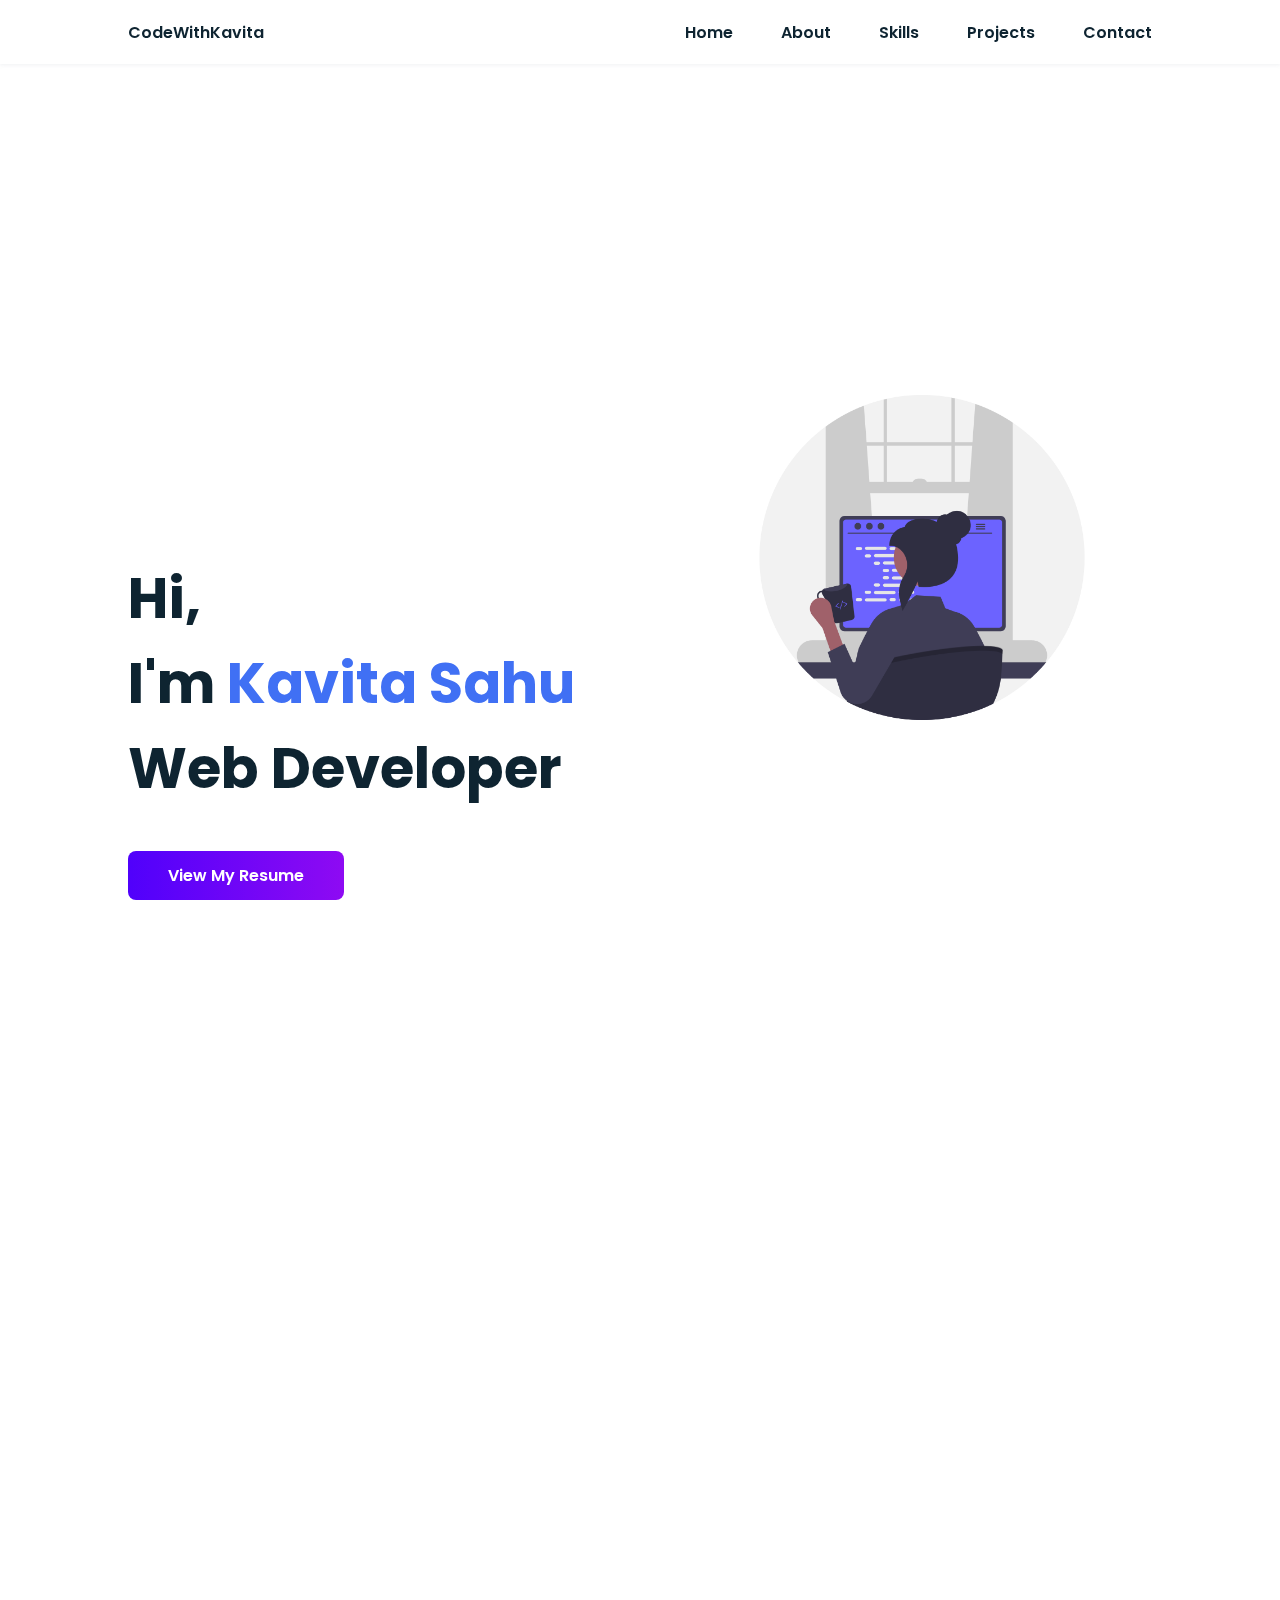
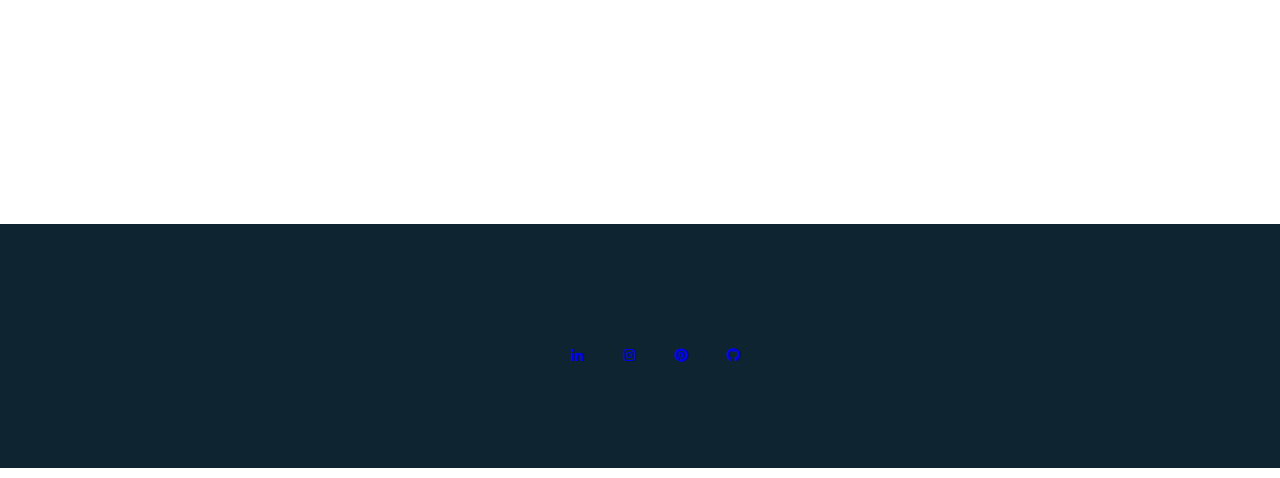
==== commit 16f9a5ec: "code changes" ====
--- a/index.html
+++ b/index.html
@@ -67,7 +67,7 @@
 
         <div class="about_container bd_grid">
           <div class="about_img" data-aos="fade-down" data-aos-delay="50">
-            <img src="assets/img/about.png">
+            <img src="assets/img/about1.png">
             
               <title>profile</title>
               <line
@@ -414,6 +414,8 @@
               <div class="skill_bar skill_ui"></div>
             </div>
           </div>
+          <div data-aos="fade-left" data-aos-delay="350">
+            <img src="assets/img/skill.png">
 
                 <circle
                 cx="75.36532"
--- a/assets/css/styles.css
+++ b/assets/css/styles.css
@@ -0,0 +1,530 @@
+/* Google Font - Poppins */
+@import url("https://fonts.googleapis.com/css2?family=Poppins:ital,wght@0,100;0,200;0,300;0,400;0,500;0,600;0,700;0,800;0,900;1,100;1,200;1,300;1,400;1,500;1,600;1,700;1,800;1,900&display=swap");
+/* Variables */
+:root {
+  --header-height: 3rem;
+  --font-semi: 600;
+}
+
+/* Colors */
+
+:root {
+  --first-color: #4070f4;
+  --second-color: #0e2431;
+  --gardient-color: linear-gradient(to right, #5001fb, #8e0af3);
+}
+
+/* FONT STYLE */
+:root {
+  --body-font: "Poppins", sans-serif;
+  --big-font-size: 2rem;
+  --h2-font-size: 1.5rem;
+  --nomral-font-size: 0.938rem;
+}
+
+/* Media Screen Min-Width : 768px */
+@media screen and (min-width: 768px) {
+  :root {
+    --big-font-size: 3.5rem;
+    --h2-font-size: 2rem;
+    --nomral-font-size: 1rem;
+  }
+}
+
+/* Margins */
+:root {
+  --mb-1: 0.5rem;
+  --mb-2: 1rem;
+  --mb-3: 1.5rem;
+  --mb-4: 2rem;
+  --mb-5: 2.5rem;
+  --mb-6: 3rem;
+}
+
+/* Z-index */
+:root {
+  --z-back: -10;
+  --z-normal: 1;
+  --z-tooltip: 10;
+  --z-fixed: 100;
+}
+
+/* Base */
+*,
+::before,
+::before {
+  box-sizing: border-box;
+}
+
+html {
+  scroll-behavior: smooth;
+}
+
+body {
+  margin: var(--header-height) 0 0 0;
+  font-family: var(--body-font);
+  font-size: var(--nomral-font-size);
+  color: var(--second-color);
+}
+
+h1,
+h2,
+p {
+  margin: 0;
+}
+
+ul {
+  margin: 0;
+  padding: 0;
+  list-style: none;
+}
+
+a {
+  text-decoration: none;
+}
+
+img {
+  max-width: 100%;
+  height: auto;
+  display: block;
+}
+
+/* CUSTOM CSS CLASSES */
+
+/* LAYOUT */
+.bd_grid {
+  max-width: 1024px;
+  display: grid;
+  grid-template-columns: 100%;
+  grid-column-gap: 2rem;
+  width: calc(100% - 2rem);
+  margin-left: var(--mb-2);
+  margin-right: var(--mb-2);
+}
+
+.header {
+  width: 100%;
+  position: fixed;
+  top: 0;
+  left: 0;
+  z-index: var(--z-fixed);
+  background: #fff;
+  box-shadow: 0 1px 4px rgba(146, 161, 176, 0.15);
+}
+
+/* Navbar */
+.nav {
+  height: var(--header-height);
+  display: flex;
+  justify-content: space-between;
+  align-items: center;
+  font-weight: var(--font-semi);
+}
+
+@media screen and (max-width: 768px) {
+  .nav_menu {
+    position: fixed;
+    top: var(--header-height);
+    right: -100%;
+    width: 80%;
+    height: 100%;
+    padding: 2rem;
+    background-color: var(--second-color);
+    transition: 0.5s;
+  }
+}
+
+.nav_items {
+  margin-bottom: var(--mb-4);
+}
+
+.nav_link {
+  position: relative;
+  color: #fff;
+}
+
+.nav_link:hover {
+  position: relative;
+}
+
+.nav_link:hover::after {
+  position: absolute;
+  content: "";
+  width: 100%;
+  height: 0.18rem;
+  left: 0;
+  top: 2rem;
+  background-color: var(--first-color);
+}
+
+.nav_logo {
+  color: var(--second-color);
+}
+
+.nav_toggle {
+  color: var(--second-color);
+  font-size: 1.5rem;
+  cursor: pointer;
+}
+
+/* ACTIVE MENU */
+.active::after {
+  position: absolute;
+  content: "";
+  width: 100%;
+  height: 0.18rem;
+  left: 0;
+  top: 2rem;
+  background-color: var(--first-color);
+}
+
+.show {
+  right: 0;
+}
+
+.home {
+  height: calc(100vh - 3rem);
+  row-gap: 1rem;
+}
+
+.home_data {
+  align-self: center;
+}
+
+.home_title {
+  font-size: var(--big-font-size);
+  margin-bottom: var(--mb-5);
+}
+
+.home_title-color {
+  color: var(--first-color);
+}
+
+.home_social {
+  display: flex;
+  flex-direction: column;
+}
+
+.home_social-icon {
+  width: max-content;
+  margin-bottom: var(--mb-2);
+  font-size: 1.5rem;
+  color: var(--second-color);
+}
+
+.home_social-icon:hover {
+  color: var(--first-color);
+}
+
+.home_img {
+  position: absolute;
+  right: 0;
+  bottom: 0;
+  width: 300px;
+}
+
+.home_img svg {
+  width: 100%;
+}
+
+/* BUTTONS */
+.button {
+  display: inline-block;
+  color: #fff;
+  padding: 0.75rem 2.5rem;
+  font-weight: var(--font-semi);
+  border-radius: 0.5rem;
+  background: var(--gardient-color);
+}
+
+.button:hover {
+  box-shadow: 0 10px 36px rgba(0, 0, 0, 0.15);
+}
+
+.section {
+  padding-top: 3rem;
+  padding-bottom: 2rem;
+}
+
+.section-title {
+  position: relative;
+  font-size: var(--h2-font-size);
+  color: var(--first-color);
+  margin-top: var(--mb-2);
+  margin-bottom: var(--mb-4);
+  text-align: center;
+}
+
+.section-title::after {
+  position: absolute;
+  content: "";
+  width: 64px;
+  height: 0.18rem;
+  left: 0;
+  right: 0;
+  margin: auto;
+  top: 2rem;
+  background-color: var(--first-color);
+}
+
+/* ABOUT SECTION */
+
+.about_container {
+  row-gap: 2rem;
+  text-align: center;
+}
+
+.about_subtitle {
+  margin-bottom: var(--mb-2);
+}
+
+.about_img {
+  justify-content: center;
+}
+
+.about_img svg {
+  width: 300px;
+  border-radius: 0.5rem;
+}
+
+/* SKILLS */
+.skills_container {
+  row-gap: 2rem;
+  text-align: center;
+}
+
+.skills_subtitle {
+  margin-bottom: var(--mb-2);
+}
+
+.skills_text {
+  margin-bottom: var(--mb-4);
+}
+
+.skills_data {
+  display: flex;
+  justify-content: space-between;
+  align-items: center;
+  position: relative;
+  font-weight: var(--font-semi);
+  padding: 0.5rem 1rem;
+  margin-bottom: var(--mb-4);
+  border-radius: 0.5rem;
+  box-shadow: 0 4px 25px rgba(14, 36, 49, 0.15);
+}
+
+.skill_icon {
+  font-size: 2rem;
+  margin-right: var(--mb-2);
+  color: var(--first-color);
+}
+
+.skills_name {
+  display: flex;
+  align-items: center;
+}
+
+.skill_bar {
+  position: absolute;
+  left: 0;
+  bottom: 0;
+  background-color: var(--first-color);
+  height: 0.25rem;
+  border-radius: 0.5rem;
+  z-index: var(--z-back);
+}
+
+.skill_html {
+  width: 95%;
+}
+
+.skill_css {
+  width: 85%;
+}
+
+.skill_js {
+  width: 75%;
+}
+
+.skill_ui {
+  width: 85%;
+}
+
+/* WORK */
+
+.work {
+  text-align: center;
+}
+
+.work_container {
+  row-gap: 2rem;
+}
+
+.work_img {
+  box-shadow: 0 4px 25px rgba(14, 36, 49, 0.15);
+  border-radius: 0.5rem;
+  overflow: hidden;
+  max-width: 100%;
+  height: auto;
+  
+}
+
+.work_img img {
+  transition: 1s;
+  cursor: pointer;
+}
+
+.work_img img:hover {
+  transform: scale(1.1);
+}
+
+/* Contact */
+
+.control_input {
+  width: 100%;
+  font-size: var(--nomral-font-size);
+  font-weight: var(--font-semi);
+  padding: 1rem;
+  border-radius: 0.5rem;
+  border: 1.5px solid var(--second-color);
+  outline: none;
+  margin-bottom: var(--mb-4);
+}
+
+.control_button {
+  display: block;
+  border: none;
+  outline: none;
+  font-size: var(--nomral-font-size);
+  cursor: pointer;
+  margin-left: auto;
+}
+
+/* Footer */
+.footer {
+  background-color: var(--second-color);
+  color:#fff;
+  text-align: center;
+  font-weight: var(--font-semi);
+  padding: 2rem 0;
+}
+
+.footer_title {
+  font-size: 2rem;
+  margin-bottom: var(--mb-4);
+}
+
+.footer_socials {
+  margin-bottom: var(--mb-5);
+  
+}
+
+.footer_icon {
+  font-size: 1.5rem;
+  color:rgb(250, 215, 217);
+  margin: 0 var(--mb-2);
+}
+
+@media screen and (min-width: 768px) {
+  body {
+    margin: 0;
+  }
+
+  .section {
+    padding-top: 4rem;
+    padding-bottom: 3rem;
+  }
+  .section-title {
+    margin-bottom: var(--mb-6);
+  }
+
+  .section-title::after {
+    width: 80px;
+    top: 3rem;
+  }
+
+  .nav {
+    height: calc(var(--header-height) + 1rem);
+  }
+
+  .nav_items {
+    margin-left: var(--mb-6);
+    margin-bottom: 0;
+  }
+
+  .nav_list {
+    display: flex;
+    padding-top: 0;
+  }
+
+  .nav_toggle {
+    display: none;
+  }
+
+  .nav_link {
+    color: var(--second-color);
+  }
+
+  .home {
+    height: 100vh;
+  }
+
+  .home_data {
+    align-self: flex-end;
+  }
+  .home_social {
+    padding-top: 0;
+    padding-bottom: 2.5rem;
+    flex-direction: row;
+    align-self: flex-end;
+  }
+
+  .home_social-icon {
+    margin-bottom: 0;
+    margin-right: var(--mb-4);
+  }
+
+  .home_img {
+    width: 460px;
+    bottom: 15%;
+  }
+
+  .home_img svg {
+    width: 100%;
+  }
+
+  .about_container,
+  .skills_container {
+    grid-template-columns: repeat(2, 1fr);
+    align-items: center;
+    text-align: initial;
+  }
+
+  .about_img svg {
+    width: 450px;
+  }
+
+  .work_container {
+    grid-template-columns: repeat(3, 1fr);
+    grid-template-rows: repeat(2, 1fr);
+    column-gap: 2rem;
+  }
+
+  .contact_form {
+    width: 400px;
+  }
+  .contact_container {
+    justify-items: center;
+  }
+}
+
+@media screen and (min-width: 1024px) {
+  .bd_grid {
+    margin-left: auto;
+    margin-right: auto;
+  }
+
+  .home_img {
+    right: 10%;
+  }
+}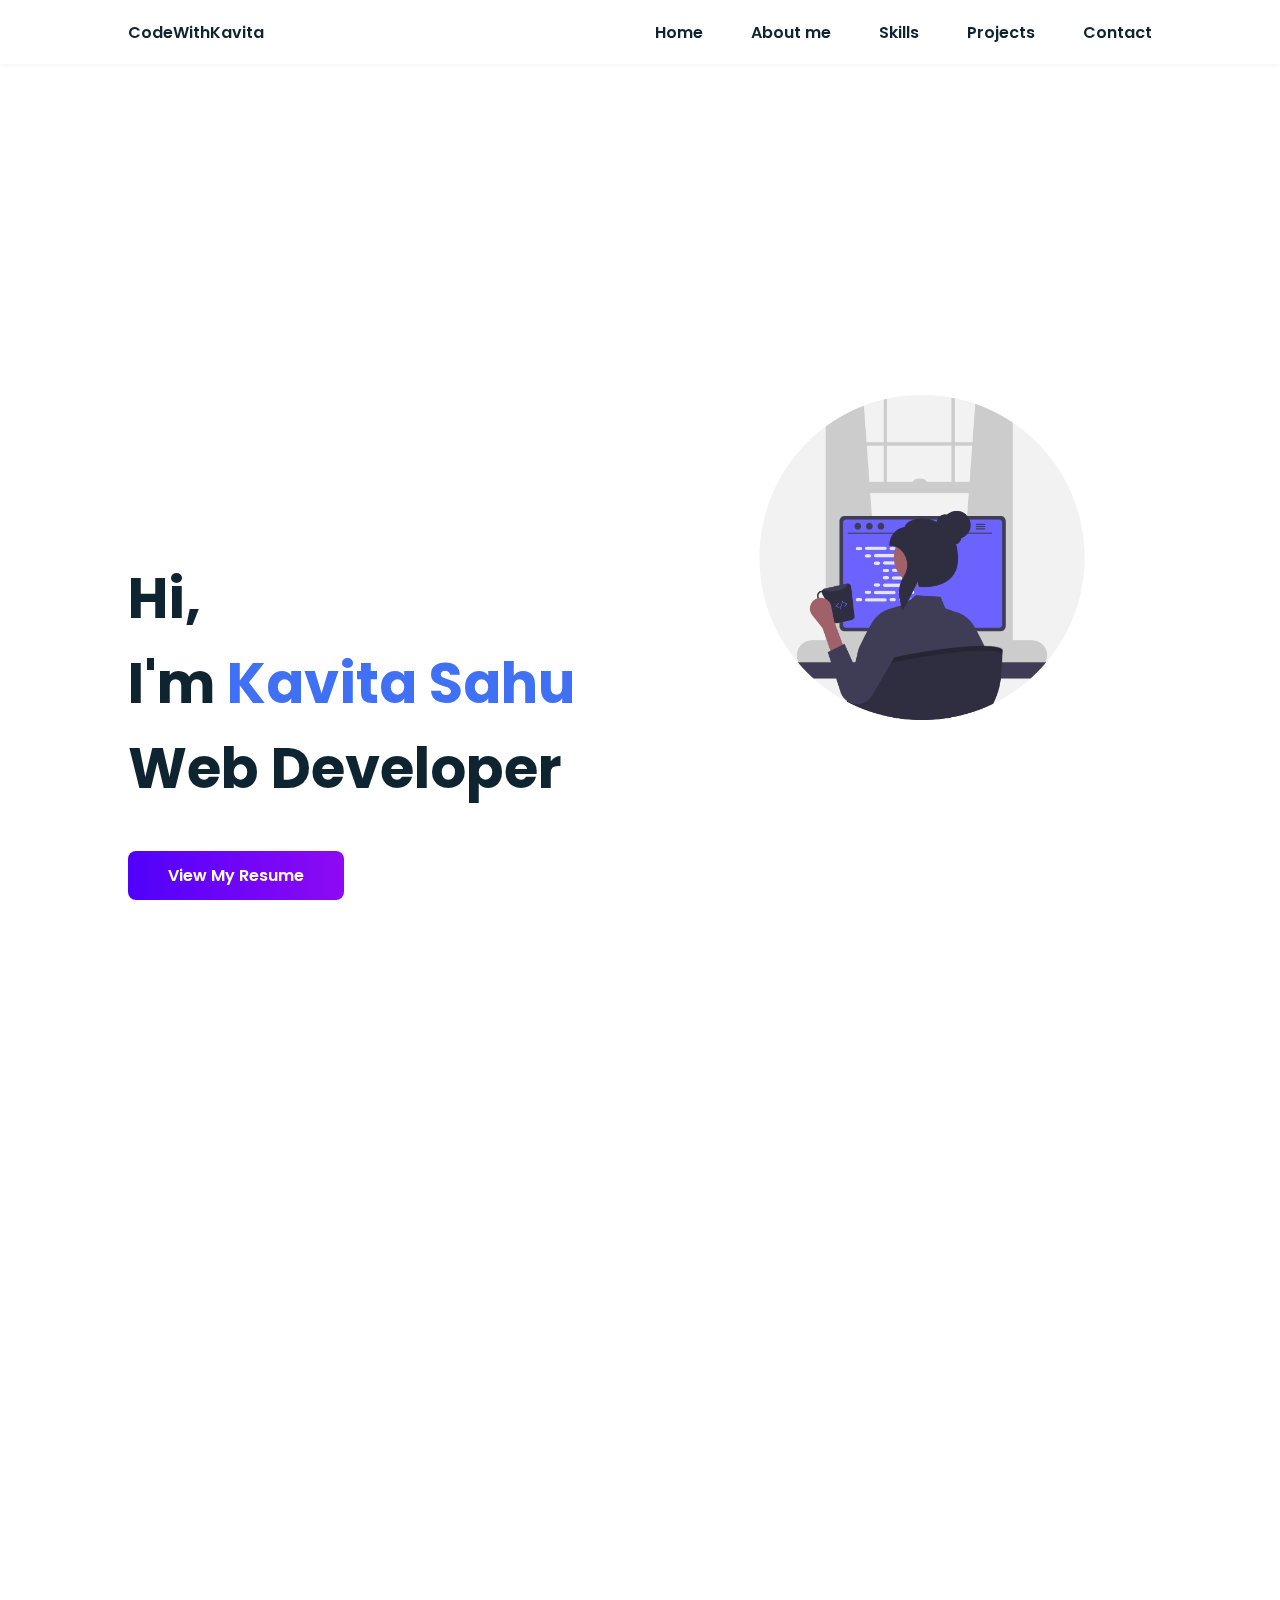
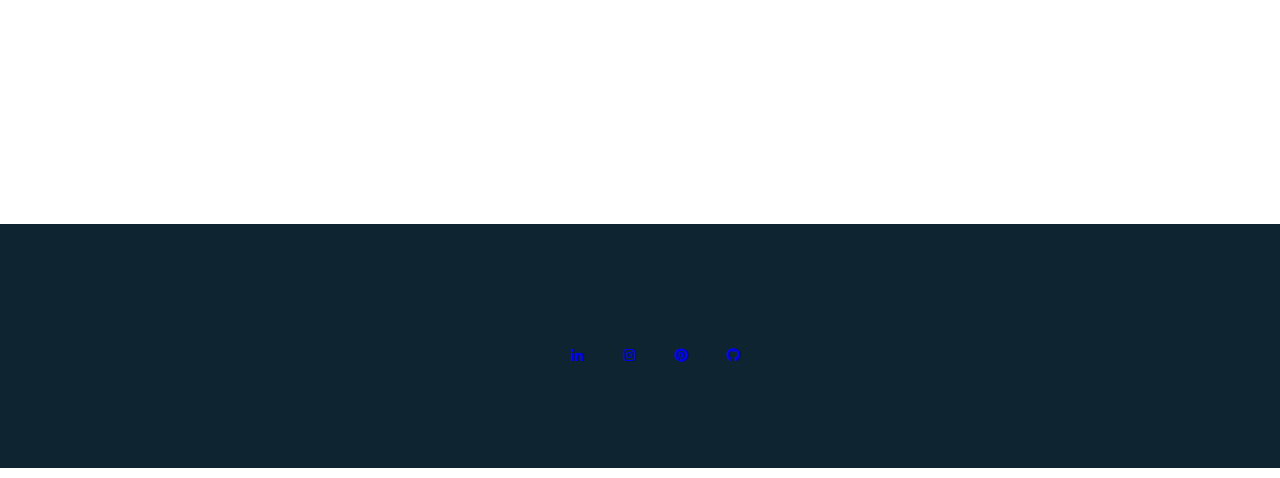
==== commit ca985cab: "test" ====
--- a/index.html
+++ b/index.html
@@ -26,7 +26,7 @@
               <a href="#home" class="nav_link active">Home</a>
             </li>
             <li class="nav_items">
-              <a href="#about" class="nav_link active">About</a>
+              <a href="#about" class="nav_link active">About me</a>
             </li>
             <li class="nav_items">
               <a href="#skills" class="nav_link active">Skills</a>
